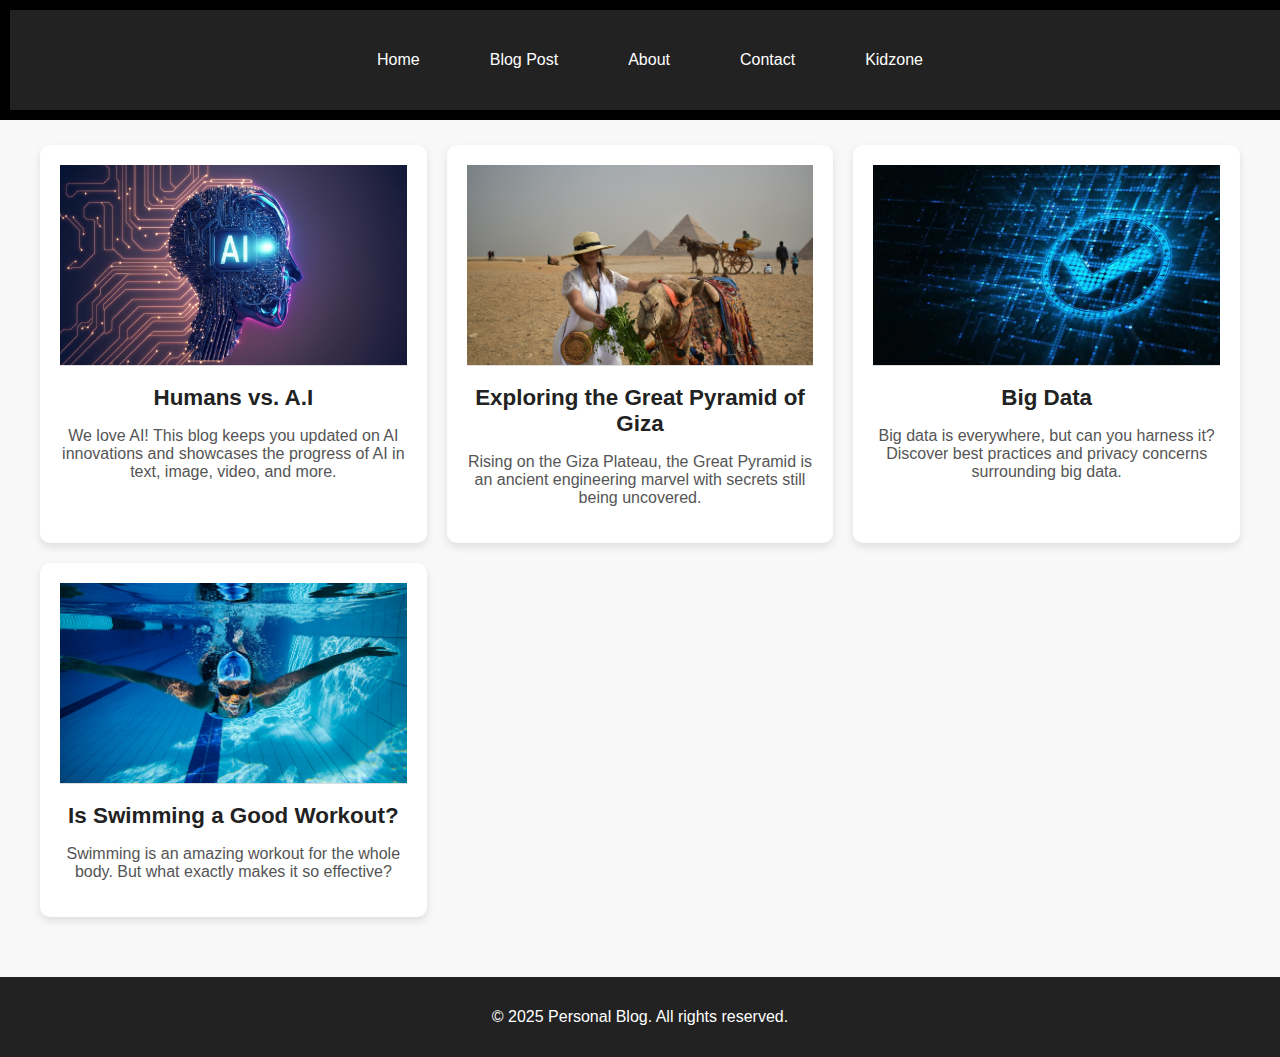
==== index.html @ e14baad4 "first commit" ====
<!DOCTYPE html>
<html lang="en">
<head>
    <meta charset="UTF-8">
    <meta name="viewport" content="width=device-width, initial-scale=1.0">
    <link rel="stylesheet" href="assets/css/style.css">
    <link rel="stylesheet" href="assets/css/home.css">
    <title>Personal Blog</title>
</head>
<body>
    <header>
        <nav>
            <ul>
                <li><a href="index.html">Home</a></li>
                <li><a href="assets/post1.html">Blog Post</a></li>
                <li><a href="#">About</a></li>
                <li><a href="#">Contact</a></li>
                <li><a href="assets/kidcalc/index.html">Kidzone</a></li>
            </ul>
        </nav>
    </header>

    <main>
        <h1>Featured Blog Posts</h1>
        <div class="blog-posts">
            <div class="post-card">
                <img src="assets/css/images/Artificial-intelligente-and-consultancy-1200x675.jpg" alt="Artificial Intelligence">
                <h2><a href="assets/post1.html">Humans vs. A.I</a></h2>
                <p>We love AI! This blog keeps you updated on AI innovations and showcases the progress of AI in text, image, video, and more.</p>
            </div>

            <div class="post-card">
                <img src="assets/css/images/Camel-and-Pyramids-Trip.jpg" alt="Pyramids and Camel Ride">
                <h2><a href="assets/post2.html">Exploring the Great Pyramid of Giza</a></h2>
                <p>Rising on the Giza Plateau, the Great Pyramid is an ancient engineering marvel with secrets still being uncovered.</p>
            </div>

            <div class="post-card">
                <img src="assets/css/images/Medium.webp" alt="Big Data Analytics">
                <h2><a href="assets/post3.html">Big Data</a></h2>
                <p>Big data is everywhere, but can you harness it? Discover best practices and privacy concerns surrounding big data.</p>
            </div>

            <div class="post-card">
                <img src="assets/css/images/virgin-active_homepage_swimming-pools-and-spas-2_january-2025.jpg" alt="Swimming Pool">
                <h2><a href="assets/post4.html">Is Swimming a Good Workout?</a></h2>
                <p>Swimming is an amazing workout for the whole body. But what exactly makes it so effective?</p>
            </div>
        </div>
    </main>

    <footer>
        <p>&copy; 2025 Personal Blog. All rights reserved.</p>
    </footer>
</body>
</html>
---- assets/css/style.css ----
body {
    font-family: Arial, sans-serif;
    margin: 0;
    padding: 0;
    background-color: #f4f4f4;
    color: #333;
}

header {
    background-color: #000000;
    color: white;
    padding: 10px 10px;
    text-align: center;
    position: fixed;
    top: 0;
    width: 100%;
    margin-bottom: 20px;
}

nav ul {
    list-style-type: none;
    padding: 0;
}

nav ul li {
    display: inline;
    margin: 15px 15px;
}

nav a {
    color: white;
    text-decoration: none;
}

footer {
    text-align: center;
    padding: 10;}
---- assets/css/home.css ----
/* General Styles */
body {
    font-family: Arial, sans-serif;
    margin: 0;
    padding: 0;
    background-color: #f8f8f8;
}

/* Navigation */
nav {
    background-color: #222;
    padding: 10px 0;
    display: flex;
    justify-content: center;
}

nav ul {
    list-style: none;
    display: flex;
    gap: 20px;
    padding: 0;
}

nav ul li {
    display: inline;
}

nav ul li a {
    color: white;
    text-decoration: none;
    padding: 10px;
    transition: color 0.3s ease;
}

nav ul li a:hover {
    color: #ff9800;
}

/* Main Heading */
h1 {
    text-align: center;
    font-size: 2.5em;
    margin: 40px 0;
    color: #333;
}

/* Blog Posts Layout */
.blog-posts {
    display: grid;
    grid-template-columns: repeat(auto-fit, minmax(300px, 1fr));
    gap: 20px;
    padding: 20px;
    max-width: 1200px;
    margin: 0 auto;
}

/* Blog Post Cards */
.post-card {
    background: white;
    border-radius: 10px;
    overflow: hidden;
    box-shadow: 0 4px 8px rgba(0, 0, 0, 0.1);
    transition: transform 0.2s;
    text-align: center;
    padding: 20px;
}

.post-card img {
    width: 100%;
    height: 200px;
    object-fit: cover;
    border-bottom: 1px solid #ddd;
}

.post-card h2 {
    font-size: 1.4em;
    margin: 15px 0;
}

.post-card a {
    text-decoration: none;
    color: #222;
}

.post-card p {
    font-size: 1em;
    color: #555;
}

.post-card:hover {
    transform: scale(1.05);
}

/* Footer */
footer {
    background-color: #222;
    color: white;
    text-align: center;
    padding: 15px 0;
    margin-top: 40px;
}
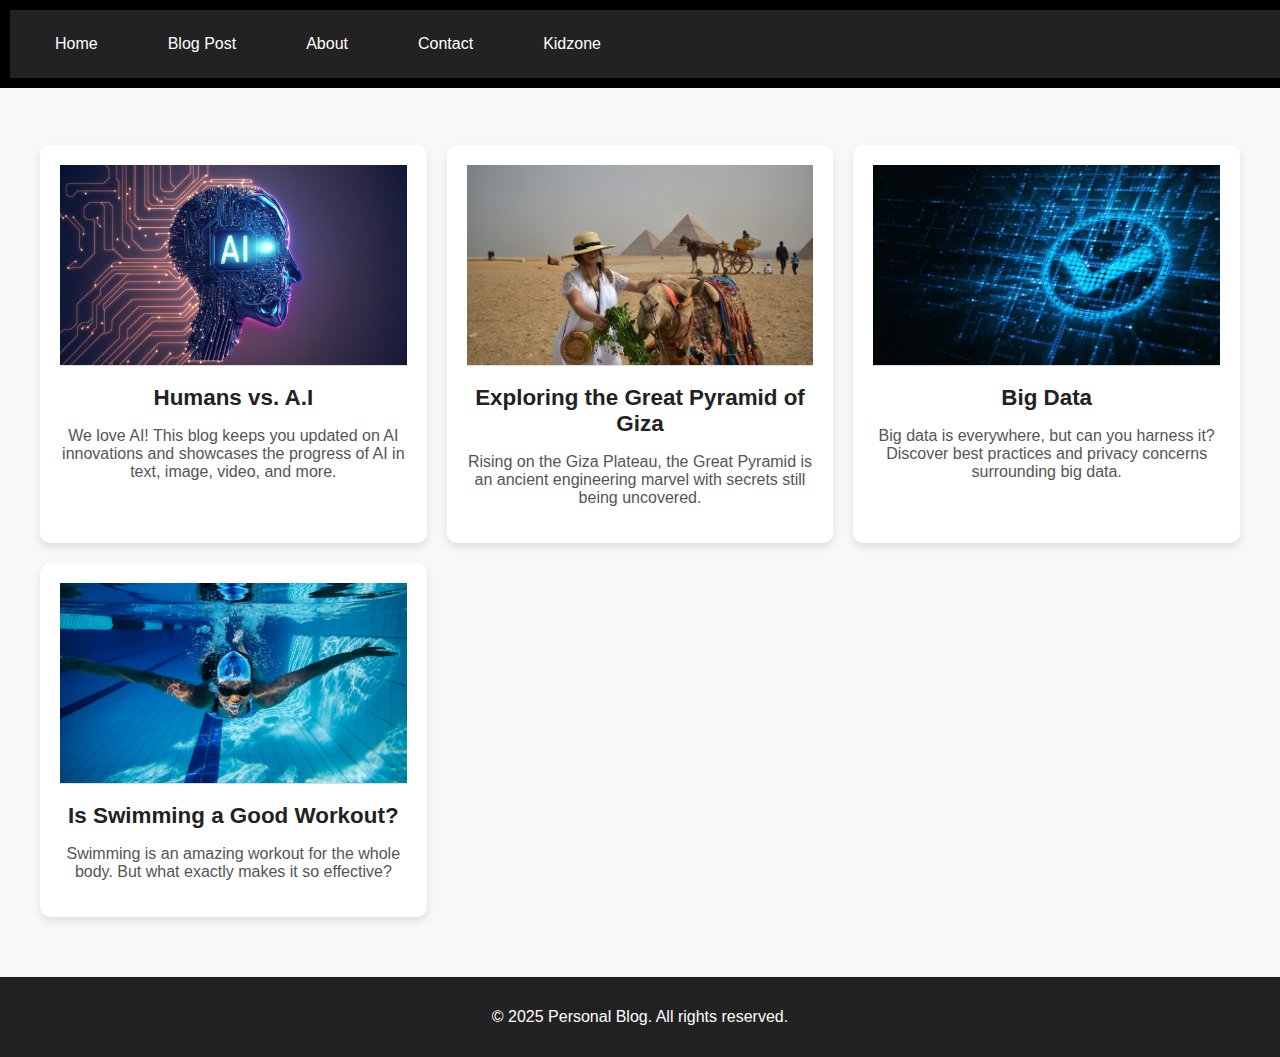
==== commit baf1a28e: "modified:   assets/css/home.css modified:   index.html" ====
--- a/index.html
+++ b/index.html
@@ -10,7 +10,8 @@
 <body>
     <header>
         <nav>
-            <ul>
+            <div class="menu-toggle">&#9776;</div>
+            <ul class="nav-links">
                 <li><a href="index.html">Home</a></li>
                 <li><a href="assets/post1.html">Blog Post</a></li>
                 <li><a href="#">About</a></li>
--- a/assets/css/home.css
+++ b/assets/css/home.css
@@ -6,36 +6,45 @@
     background-color: #f8f8f8;
 }
 
-/* Navigation */
 nav {
     background-color: #222;
-    padding: 10px 0;
+    padding: 10px 20px;
     display: flex;
-    justify-content: center;
+    justify-content: space-between;
+    align-items: center;
+    position: relative;
 }
 
-nav ul {
+.nav-links {
     list-style: none;
     display: flex;
     gap: 20px;
     padding: 0;
+    margin: 0;
 }
 
-nav ul li {
+.nav-links li {
     display: inline;
 }
 
-nav ul li a {
+.nav-links li a {
     color: white;
     text-decoration: none;
     padding: 10px;
     transition: color 0.3s ease;
 }
 
-nav ul li a:hover {
+.nav-links li a:hover {
     color: #ff9800;
 }
 
+/* Mobile Navigation */
+.menu-toggle {
+    display: none;
+    font-size: 24px;
+    color: white;
+    cursor: pointer;
+}
 /* Main Heading */
 h1 {
     text-align: center;
@@ -99,3 +108,47 @@
     padding: 15px 0;
     margin-top: 40px;
 }
+
+/* Mobile Adjustments */
+@media (max-width: 600px) {
+    h1 {
+        font-size: 1.5em;
+    }
+
+    .blog-posts {
+        grid-template-columns: 1fr;
+        padding: 10px;
+    }
+
+    .post-card {
+        padding: 10px;
+    }
+
+    footer {
+        font-size: 0.8em;
+    }
+    .menu-toggle {
+        display: block;
+    }
+
+    .nav-links {
+        display: none;
+        flex-direction: column;
+        position: absolute;
+        top: 100%;
+        left: 0;
+        width: 100%;
+        background: #222;
+        padding: 10px 0;
+    }
+
+    .nav-links.active {
+        display: flex;
+    }
+
+    .nav-links li {
+        text-align: center;
+        padding: 10px 0;
+    }
+}
+
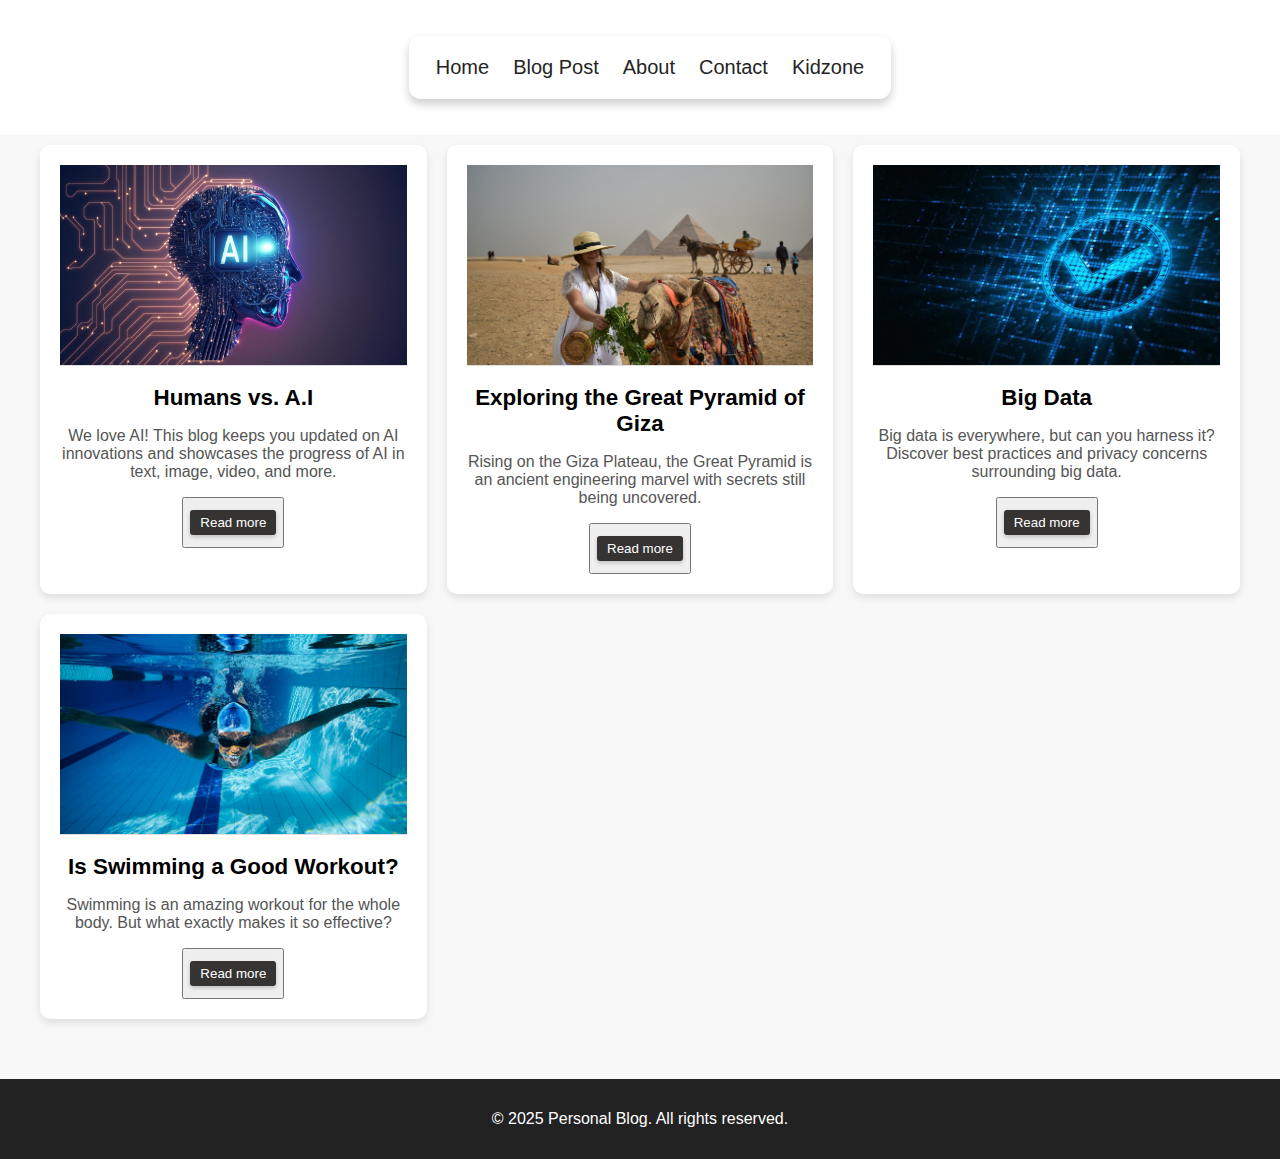
==== commit 99742746: "modified:   assets/css/home.css     modified:   assets/css/style.css     modified:   index.html" ====
--- a/index.html
+++ b/index.html
@@ -28,24 +28,28 @@
                 <img src="assets/css/images/Artificial-intelligente-and-consultancy-1200x675.jpg" alt="Artificial Intelligence">
                 <h2><a href="assets/post1.html">Humans vs. A.I</a></h2>
                 <p>We love AI! This blog keeps you updated on AI innovations and showcases the progress of AI in text, image, video, and more.</p>
+                <button><a href="assets/post1.html">Read more</a></button>
             </div>
 
             <div class="post-card">
                 <img src="assets/css/images/Camel-and-Pyramids-Trip.jpg" alt="Pyramids and Camel Ride">
                 <h2><a href="assets/post2.html">Exploring the Great Pyramid of Giza</a></h2>
                 <p>Rising on the Giza Plateau, the Great Pyramid is an ancient engineering marvel with secrets still being uncovered.</p>
+                <button><a href="assets/post2.html">Read more</a></button>
             </div>
 
             <div class="post-card">
                 <img src="assets/css/images/Medium.webp" alt="Big Data Analytics">
                 <h2><a href="assets/post3.html">Big Data</a></h2>
                 <p>Big data is everywhere, but can you harness it? Discover best practices and privacy concerns surrounding big data.</p>
+                <button><a href="assets/post3.html">Read more</a></button>
             </div>
 
             <div class="post-card">
                 <img src="assets/css/images/virgin-active_homepage_swimming-pools-and-spas-2_january-2025.jpg" alt="Swimming Pool">
                 <h2><a href="assets/post4.html">Is Swimming a Good Workout?</a></h2>
                 <p>Swimming is an amazing workout for the whole body. But what exactly makes it so effective?</p>
+                <button><a href="assets/post4.html">Read more</a></button>
             </div>
         </div>
     </main>
--- a/assets/css/style.css
+++ b/assets/css/style.css
@@ -7,7 +7,7 @@
 }
 
 header {
-    background-color: #000000;
+    background-color: #ffffff;
     color: white;
     padding: 10px 10px;
     text-align: center;
--- a/assets/css/home.css
+++ b/assets/css/home.css
@@ -1,4 +1,4 @@
-/* General Styles */
+
 body {
     font-family: Arial, sans-serif;
     margin: 0;
@@ -7,36 +7,70 @@
 }
 
 nav {
-    background-color: #222;
     padding: 10px 20px;
     display: flex;
-    justify-content: space-between;
+    justify-content: center;
     align-items: center;
     position: relative;
 }
 
-.nav-links {
+.nav-links{
+    display: flex;
+    align-items: center;
+    background: #fff;
+    padding: 20px 15px;
+    border-radius: 12px;
+    box-shadow: 0 5px 10px rgba(0,0,0,0.2);
+  }
+  .nav-links li{
     list-style: none;
-    display: flex;
-    gap: 20px;
-    padding: 0;
-    margin: 0;
-}
-
-.nav-links li {
-    display: inline;
-}
-
-.nav-links li a {
-    color: white;
+    margin: 0 12px;
+  }
+  .nav-links li a{
+    position: relative;
+    color: #242424;
+    font-size: 20px;
+    font-weight: 500;
+    padding: 6px 0;
     text-decoration: none;
-    padding: 10px;
-    transition: color 0.3s ease;
-}
-
-.nav-links li a:hover {
-    color: #ff9800;
-}
+  }
+  .nav-links li a:before{
+    content: '';
+    position: absolute;
+    bottom: 0;
+    left: 0;
+    height: 3px;
+    width: 0%;
+    background: #34efdf;
+    border-radius: 12px;
+    transition: all 0.4s ease;
+  }
+  .nav-links li a:hover:before{
+    width: 100%;
+  }
+  .nav-links li.center a:before{
+    left: 50%;
+    transform: translateX(-50%);
+  }
+  .nav-links li.upward a:before{
+    width: 100%;
+    bottom: -5px;
+    opacity: 0;
+  }
+  .nav-links li.upward a:hover:before{
+    bottom: 0px;
+    opacity: 1;
+  }
+  .nav-links li.forward a:before{
+    width: 100%;
+    transform: scaleX(0);
+    transform-origin: right;
+    transition: transform 0.4s ease;
+  }
+  .nav-links li.forward a:hover:before{
+    transform: scaleX(1);
+    transform-origin: left;
+  }
 
 /* Mobile Navigation */
 .menu-toggle {
@@ -88,7 +122,23 @@
 
 .post-card a {
     text-decoration: none;
-    color: #222;
+    color: #000000;
+}
+
+.post-card button a{
+    display: block;
+    margin: 10px 0;
+    padding: 5px 10px;
+    background: #353433;
+    color: white;
+    text-decoration: none;
+    border-radius: 3px;
+    transition: background 0.3s;
+    cursor: pointer;
+    outline: none;
+    box-shadow: 0 2px 4px rgba(0, 0, 0, 0.2);
+    position: relative;
+    
 }
 
 .post-card p {
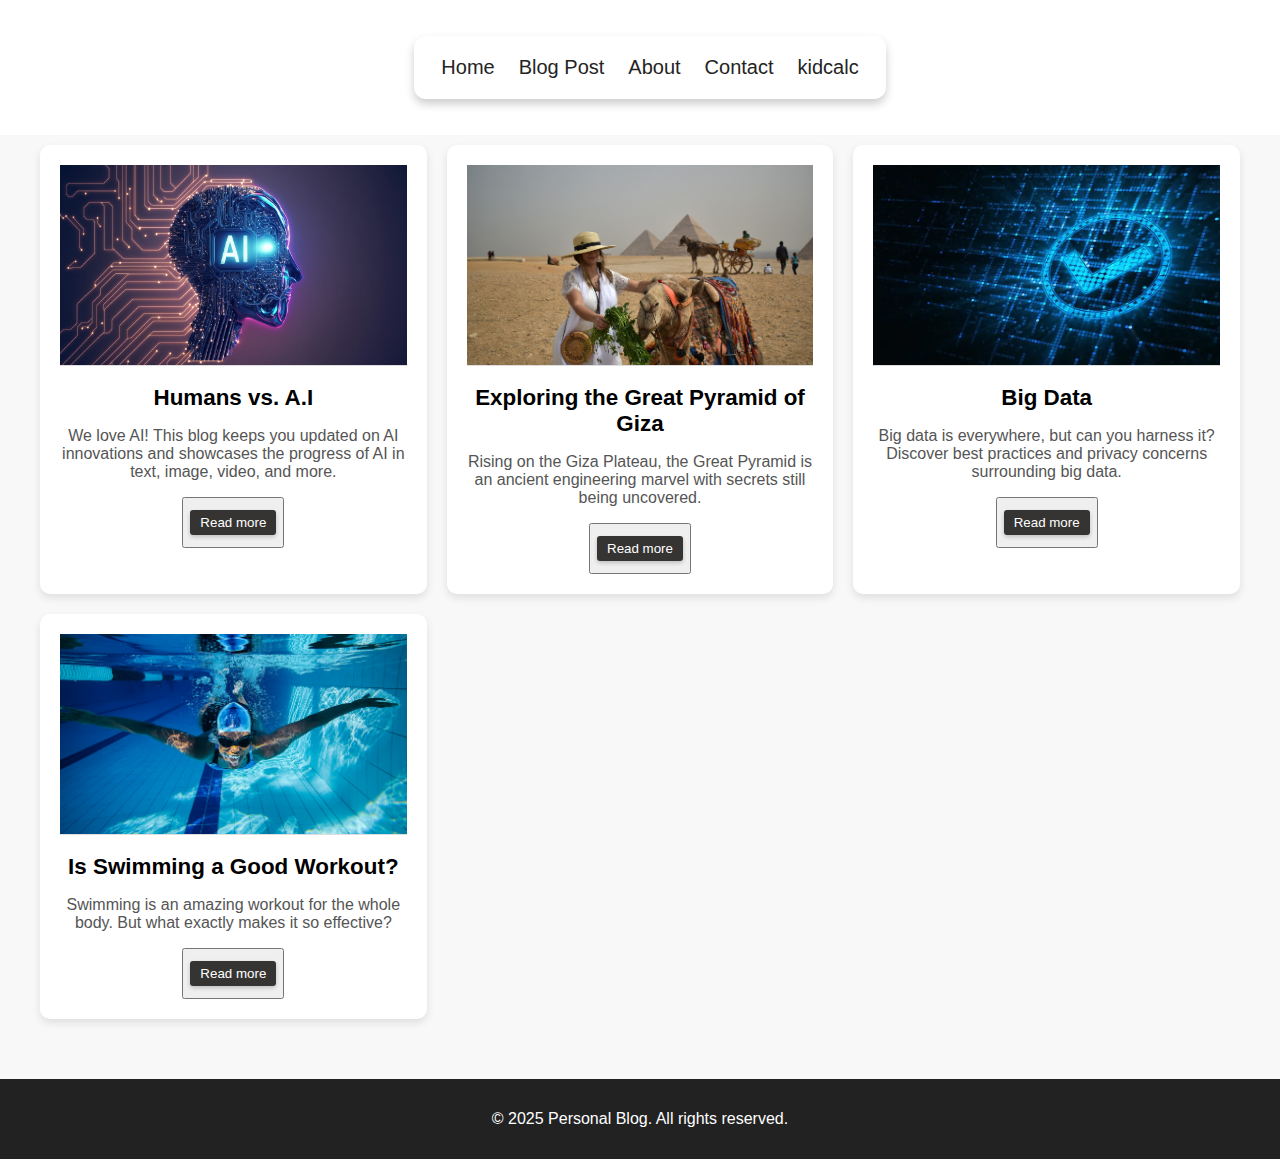
==== commit 08c17c08: "modified:   assets/css/home.css 	modified:   assets/css/post.css 	deleted:    assets/kidcalc/assets/" ====
--- a/index.html
+++ b/index.html
@@ -16,7 +16,7 @@
                 <li><a href="assets/post1.html">Blog Post</a></li>
                 <li><a href="#">About</a></li>
                 <li><a href="#">Contact</a></li>
-                <li><a href="assets/kidcalc/index.html">Kidzone</a></li>
+                <li><a href="assets/kidcalc/index.html">kidcalc</a></li>
             </ul>
         </nav>
     </header>
--- a/assets/css/home.css
+++ b/assets/css/home.css
@@ -72,14 +72,12 @@
     transform-origin: left;
   }
 
-/* Mobile Navigation */
 .menu-toggle {
     display: none;
     font-size: 24px;
     color: white;
     cursor: pointer;
 }
-/* Main Heading */
 h1 {
     text-align: center;
     font-size: 2.5em;
@@ -87,7 +85,6 @@
     color: #333;
 }
 
-/* Blog Posts Layout */
 .blog-posts {
     display: grid;
     grid-template-columns: repeat(auto-fit, minmax(300px, 1fr));
@@ -97,7 +94,6 @@
     margin: 0 auto;
 }
 
-/* Blog Post Cards */
 .post-card {
     background: white;
     border-radius: 10px;
@@ -150,7 +146,6 @@
     transform: scale(1.05);
 }
 
-/* Footer */
 footer {
     background-color: #222;
     color: white;
@@ -159,7 +154,6 @@
     margin-top: 40px;
 }
 
-/* Mobile Adjustments */
 @media (max-width: 600px) {
     h1 {
         font-size: 1.5em;
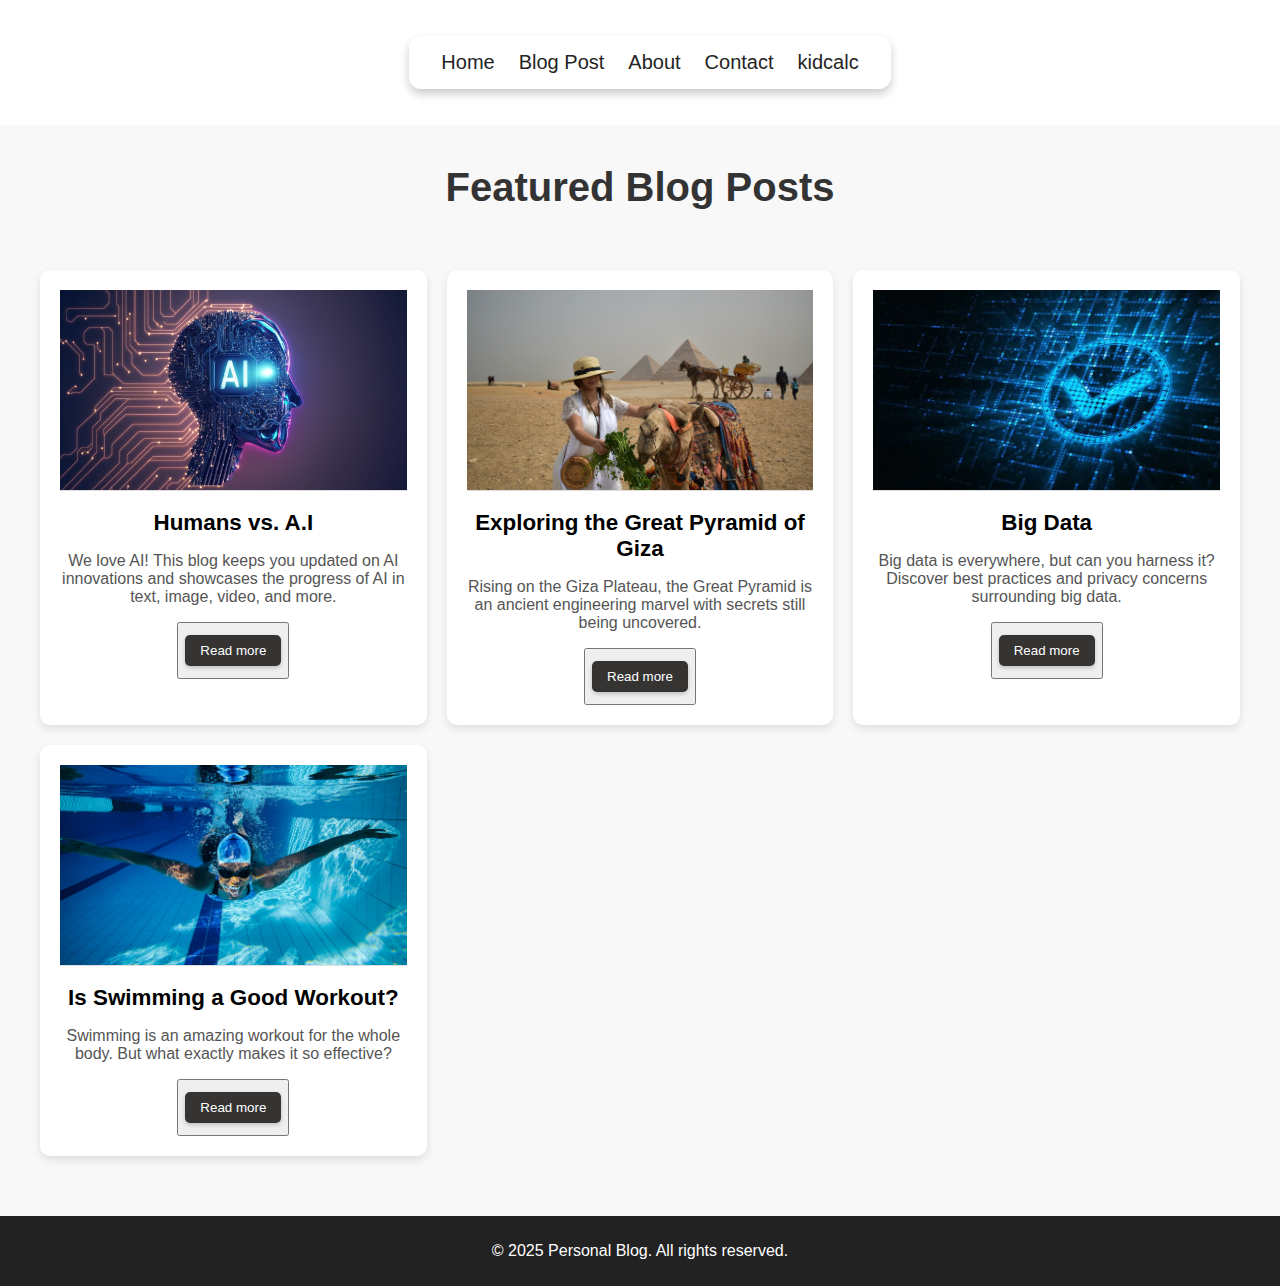
==== commit 37584345: "modified:   assets/css/home.css 	deleted:    assets/css/main.css 	modified:   assets/css/post.css 	m" ====
--- a/index.html
+++ b/index.html
@@ -3,8 +3,8 @@
 <head>
     <meta charset="UTF-8">
     <meta name="viewport" content="width=device-width, initial-scale=1.0">
-    <link rel="stylesheet" href="assets/css/style.css">
     <link rel="stylesheet" href="assets/css/home.css">
+
     <title>Personal Blog</title>
 </head>
 <body>
@@ -13,10 +13,10 @@
             <div class="menu-toggle">&#9776;</div>
             <ul class="nav-links">
                 <li><a href="index.html">Home</a></li>
-                <li><a href="assets/post1.html">Blog Post</a></li>
+                <li><a href="blog post/post1.html">Blog Post</a></li>
                 <li><a href="#">About</a></li>
                 <li><a href="#">Contact</a></li>
-                <li><a href="assets/kidcalc/index.html">kidcalc</a></li>
+                <li><a href="kidcalc/index.html">kidcalc</a></li>
             </ul>
         </nav>
     </header>
@@ -28,28 +28,28 @@
                 <img src="assets/css/images/Artificial-intelligente-and-consultancy-1200x675.jpg" alt="Artificial Intelligence">
                 <h2><a href="assets/post1.html">Humans vs. A.I</a></h2>
                 <p>We love AI! This blog keeps you updated on AI innovations and showcases the progress of AI in text, image, video, and more.</p>
-                <button><a href="assets/post1.html">Read more</a></button>
+                <button><a href="blog post/post1.html">Read more</a></button>
             </div>
 
             <div class="post-card">
                 <img src="assets/css/images/Camel-and-Pyramids-Trip.jpg" alt="Pyramids and Camel Ride">
                 <h2><a href="assets/post2.html">Exploring the Great Pyramid of Giza</a></h2>
                 <p>Rising on the Giza Plateau, the Great Pyramid is an ancient engineering marvel with secrets still being uncovered.</p>
-                <button><a href="assets/post2.html">Read more</a></button>
+                <button><a href="blog post/post2.html">Read more</a></button>
             </div>
 
             <div class="post-card">
                 <img src="assets/css/images/Medium.webp" alt="Big Data Analytics">
                 <h2><a href="assets/post3.html">Big Data</a></h2>
                 <p>Big data is everywhere, but can you harness it? Discover best practices and privacy concerns surrounding big data.</p>
-                <button><a href="assets/post3.html">Read more</a></button>
+                <button><a href="blog post/post3.html">Read more</a></button>
             </div>
 
             <div class="post-card">
                 <img src="assets/css/images/virgin-active_homepage_swimming-pools-and-spas-2_january-2025.jpg" alt="Swimming Pool">
                 <h2><a href="assets/post4.html">Is Swimming a Good Workout?</a></h2>
                 <p>Swimming is an amazing workout for the whole body. But what exactly makes it so effective?</p>
-                <button><a href="assets/post4.html">Read more</a></button>
+                <button><a href="blog post/post4.html">Read more</a></button>
             </div>
         </div>
     </main>
--- a/assets/css/home.css
+++ b/assets/css/home.css
@@ -1,198 +1,143 @@
-
+@import url(style.css);
 body {
-    font-family: Arial, sans-serif;
-    margin: 0;
-    padding: 0;
-    background-color: #f8f8f8;
+  font-family: Arial, Helvetica, sans-serif;
+  margin: 0;
+  padding: 0;
+  background-color: #f8f8f8;
 }
 
 nav {
-    padding: 10px 20px;
-    display: flex;
-    justify-content: center;
-    align-items: center;
-    position: relative;
+  padding: 10px;
+  display: flex;
+  justify-content: center;
+  align-items: center;
+  position: sticky;
+  top: 0;
+  background: white;
+  z-index: 1000;
 }
 
-.nav-links{
-    display: flex;
-    align-items: center;
-    background: #fff;
-    padding: 20px 15px;
-    border-radius: 12px;
-    box-shadow: 0 5px 10px rgba(0,0,0,0.2);
-  }
-  .nav-links li{
-    list-style: none;
-    margin: 0 12px;
-  }
-  .nav-links li a{
-    position: relative;
-    color: #242424;
-    font-size: 20px;
-    font-weight: 500;
-    padding: 6px 0;
-    text-decoration: none;
-  }
-  .nav-links li a:before{
-    content: '';
-    position: absolute;
-    bottom: 0;
-    left: 0;
-    height: 3px;
-    width: 0%;
-    background: #34efdf;
-    border-radius: 12px;
-    transition: all 0.4s ease;
-  }
-  .nav-links li a:hover:before{
-    width: 100%;
-  }
-  .nav-links li.center a:before{
-    left: 50%;
-    transform: translateX(-50%);
-  }
-  .nav-links li.upward a:before{
-    width: 100%;
-    bottom: -5px;
-    opacity: 0;
-  }
-  .nav-links li.upward a:hover:before{
-    bottom: 0px;
-    opacity: 1;
-  }
-  .nav-links li.forward a:before{
-    width: 100%;
-    transform: scaleX(0);
-    transform-origin: right;
-    transition: transform 0.4s ease;
-  }
-  .nav-links li.forward a:hover:before{
-    transform: scaleX(1);
-    transform-origin: left;
-  }
+.nav-links {
+  display: flex;
+  align-items: center;
+  background: #fff;
+  padding: 15px 20px;
+  border-radius: 12px;
+  box-shadow: 0 5px 10px rgba(0, 0, 0, 0.2);
+}
+
+.nav-links li {
+  list-style: none;
+  margin: 0 12px;
+}
+
+.nav-links li a {
+  position: relative;
+  color: #242424;
+  font-size: 20px;
+  font-weight: 500;
+  padding: 6px 0;
+  text-decoration: none;
+}
+
+.nav-links li a:before {
+  content: '';
+  position: absolute;
+  bottom: -5px;
+  left: 50%;
+  width: 0%;
+  height: 3px;
+  background: #34efdf;
+  border-radius: 12px;
+  transition: all 0.4s ease;
+  transform: translateX(-50%);
+}
+
+.nav-links li a:hover:before {
+  width: 100%;
+}
 
 .menu-toggle {
-    display: none;
-    font-size: 24px;
-    color: white;
-    cursor: pointer;
+  display: none;
+  font-size: 24px;
+  color: white;
+  cursor: pointer;
 }
+
 h1 {
-    text-align: center;
-    font-size: 2.5em;
-    margin: 40px 0;
-    color: #333;
+  text-align: center;
+  font-size: 2.5em;
+  margin: 40px 0;
+  color: #333;
 }
 
 .blog-posts {
-    display: grid;
-    grid-template-columns: repeat(auto-fit, minmax(300px, 1fr));
-    gap: 20px;
-    padding: 20px;
-    max-width: 1200px;
-    margin: 0 auto;
+  display: grid;
+  grid-template-columns: repeat(auto-fit, minmax(300px, 1fr));
+  gap: 20px;
+  padding: 20px;
+  max-width: 1200px;
+  margin: 0 auto;
 }
 
 .post-card {
-    background: white;
-    border-radius: 10px;
-    overflow: hidden;
-    box-shadow: 0 4px 8px rgba(0, 0, 0, 0.1);
-    transition: transform 0.2s;
-    text-align: center;
-    padding: 20px;
+  background: white;
+  border-radius: 10px;
+  overflow: hidden;
+  box-shadow: 0 4px 8px rgba(0, 0, 0, 0.1);
+  transition: transform 0.2s;
+  text-align: center;
+  padding: 20px;
 }
 
 .post-card img {
-    width: 100%;
-    height: 200px;
-    object-fit: cover;
-    border-bottom: 1px solid #ddd;
+  width: 100%;
+  height: 200px;
+  object-fit: cover;
+  border-bottom: 1px solid #ddd;
 }
 
 .post-card h2 {
-    font-size: 1.4em;
-    margin: 15px 0;
+  font-size: 1.4em;
+  margin: 15px 0;
 }
 
 .post-card a {
-    text-decoration: none;
-    color: #000000;
+  text-decoration: none;
+  color: #000;
 }
 
-.post-card button a{
-    display: block;
-    margin: 10px 0;
-    padding: 5px 10px;
-    background: #353433;
-    color: white;
-    text-decoration: none;
-    border-radius: 3px;
-    transition: background 0.3s;
-    cursor: pointer;
-    outline: none;
-    box-shadow: 0 2px 4px rgba(0, 0, 0, 0.2);
-    position: relative;
-    
+.post-card button a {
+  display: inline-block;
+  margin: 10px 0;
+  padding: 8px 15px;
+  background: #353433;
+  color: white;
+  text-decoration: none;
+  border-radius: 5px;
+  transition: background 0.3s ease;
+  cursor: pointer;
+  outline: none;
+  box-shadow: 0 2px 4px rgba(0, 0, 0, 0.2);
+}
+
+.post-card button a:hover {
+  background: #232221;
 }
 
 .post-card p {
-    font-size: 1em;
-    color: #555;
+  font-size: 1em;
+  color: #555;
 }
 
 .post-card:hover {
-    transform: scale(1.05);
+  transform: scale(1.05);
 }
 
 footer {
-    background-color: #222;
-    color: white;
-    text-align: center;
-    padding: 15px 0;
-    margin-top: 40px;
+  background-color: #222;
+  color: white;
+  text-align: center;
+  padding: 10px 0;
+  margin-top: 40px;
 }
-
-@media (max-width: 600px) {
-    h1 {
-        font-size: 1.5em;
-    }
-
-    .blog-posts {
-        grid-template-columns: 1fr;
-        padding: 10px;
-    }
-
-    .post-card {
-        padding: 10px;
-    }
-
-    footer {
-        font-size: 0.8em;
-    }
-    .menu-toggle {
-        display: block;
-    }
-
-    .nav-links {
-        display: none;
-        flex-direction: column;
-        position: absolute;
-        top: 100%;
-        left: 0;
-        width: 100%;
-        background: #222;
-        padding: 10px 0;
-    }
-
-    .nav-links.active {
-        display: flex;
-    }
-
-    .nav-links li {
-        text-align: center;
-        padding: 10px 0;
-    }
-}
-
